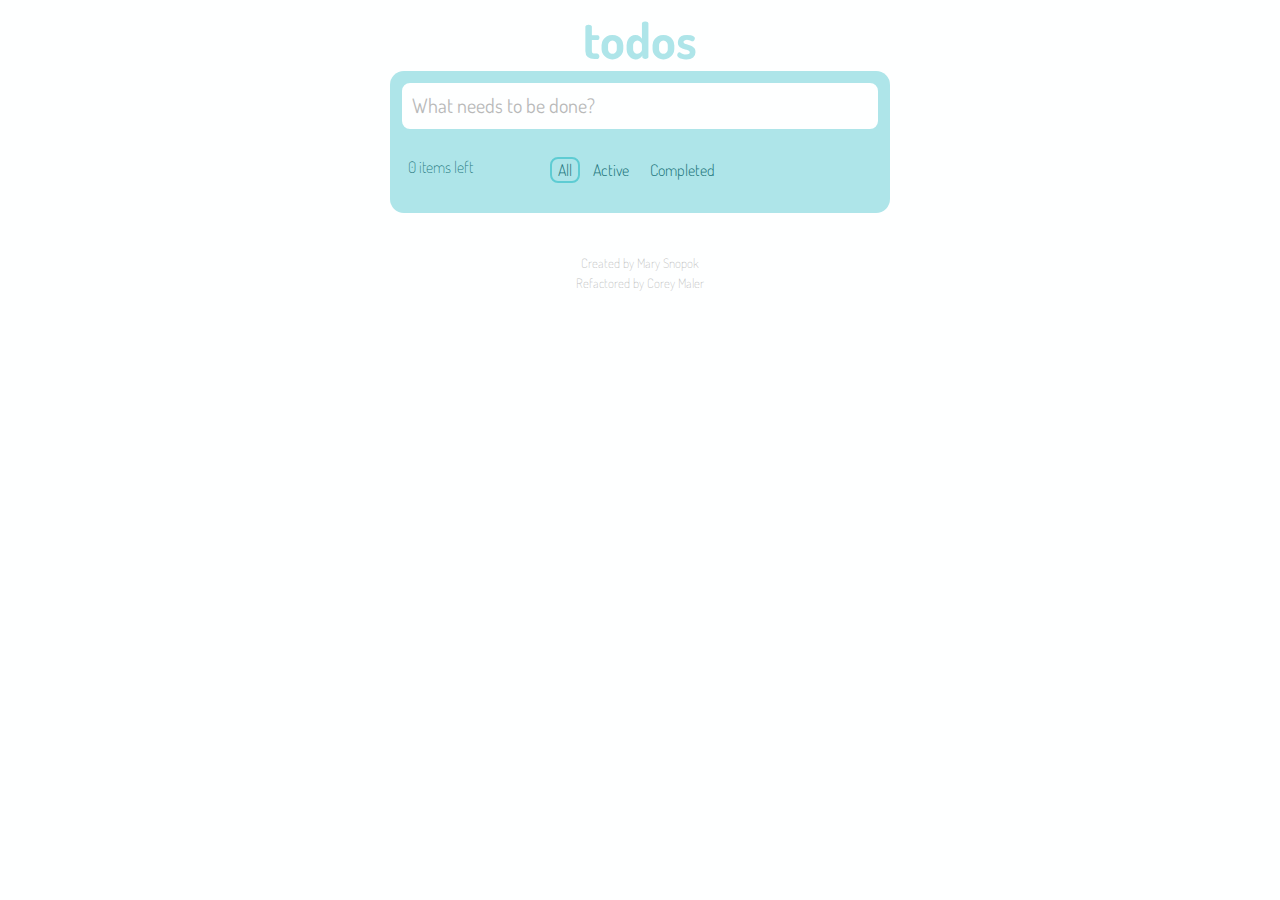
==== code/index.html @ 6de1dd35 "refactoring" ====
<!DOCTYPE html>
<html lang="en">

<head>
    <meta charset="UTF-8">
    <meta http-equiv="X-UA-Compatible" content="IE=edge">
    <meta name="viewport" content="width=device-width, initial-scale=1.0">
    <title>Todos</title>
    <link rel="stylesheet" href="styles.css">
    <link href="https://fonts.googleapis.com/css2?family=Dosis:wght@200;300;400;500;600;700;800&display=swap"
        rel="stylesheet">
</head>

<body>

    <header>
        <h1>todos</h1>
    </header>
    <main>
        <div class="container">
            <form autocomplete="off" id="todoForm"><input class="add-todo" type="text" name="task"
                    placeholder="What needs to be done?">
            </form>
            <section>
                <ul id="taskContainer">
                    <li class="todo checked">
                        <label class="switch">
                            <input class="tick" type="checkbox">
                            <span class="custom-checkbox"></span>
                        </label>
                        <div class="todo-text">
                        </div>
                        <button id="delete" class="delete">
                            <svg class="icon" role="img" xmlns="http://www.w3.org/2000/svg" viewBox="0 0 352 512">
                                <path class="path"
                                    d="M242.72 256l100.07-100.07c12.28-12.28 12.28-32.19 0-44.48l-22.24-22.24c-12.28-12.28-32.19-12.28-44.48 0L176 189.28 75.93 89.21c-12.28-12.28-32.19-12.28-44.48 0L9.21 111.45c-12.28 12.28-12.28 32.19 0 44.48L109.28 256 9.21 356.07c-12.28 12.28-12.28 32.19 0 44.48l22.24 22.24c12.28 12.28 32.2 12.28 44.48 0L176 322.72l100.07 100.07c12.28 12.28 32.2 12.28 44.48 0l22.24-22.24c12.28-12.28 12.28-32.19 0-44.48L242.72 256z">
                                </path>
                            </svg>
                        </button>
                    </li>
                </ul>
            </section>
            <section class="actions">
                <div class="nav-section">
                    <span id="todosCount" class="todos-count">0 items left</span>
                    <div class="nav-section-buttons">
                        <button id="all" class="nav-buttons active">All</button>
                        <button id="active" class="nav-buttons">Active</button>
                        <button id="completed" class="nav-buttons">Completed</button>
                    </div>
                    <button id="cleared" class="cleared">Clear completed</button>
                </div>
            </section>
    </main>
    <footer>
        <p class="reference"> Created by Mary Snopok</p>
        <p class="reference"> Refactored by Corey Maler</p>
    </footer>
    </div>
    <script src="script.js"></script>
</body>

</html>
---- code/styles.css ----
body {
  font-family: "Dosis", sans-serif;
  background-color: rgb(254 255 255);
  text-align: center;
}

main {
  width: 500px;
  margin: auto;
}

h1 {
  color: rgba(94, 204, 211, 0.502);
  font-weight: 700;
  font-size: 50px;
  width: 500px;
  margin: auto;
}

.add-todo {
  border: none;
  width: 100%;
  height: 50px;
  border: 2px solid rgba(94, 204, 211, 0.502);
  box-sizing: border-box;
  border-radius: 10px;
  background-color: rgb(254 255 255);
  caret-color: rgb(33 123 130);
  color: rgb(33 123 130);
  padding-left: 10px;
  font-size: 20px;
}

.add-todo::placeholder {
  font-family: "Dosis", sans-serif;
  font-style: normal;
  font-size: 20px;
  opacity: 0.5;
}

.add-todo:focus {
  outline: none;
  border: 2px solid rgba(94, 204, 211, 1);
  color: rgb(33 123 130);
}

.container {
  background-color: rgba(94, 204, 211, 0.502);
  border-radius: 14px;
  overflow: hidden;
  border: 10px solid rgb(94 204 211 / 0%);
}

.todo {
  display: flex;
  align-items: center;
  border-bottom: 2px solid rgba(94, 204, 211, 0.502);
  padding-bottom: 2px;
  margin-top: 2px;
  padding-left: 4px;
  padding-right: 4px;
}

.checked {
  text-decoration: line-through;
  color: rgb(36 119 125);
}

.switch {
  position: relative;
  cursor: pointer;
  display: block;
  width: 20px;
  height: 20px;
  margin-right: 20px;
}

.switch input {
  position: absolute;
  opacity: 0;
  cursor: pointer;
  height: 0;
  width: 0;
}

.custom-checkbox {
  position: absolute;
  top: 0;
  left: 0;
  width: 20px;
  height: 20px;
  border: 2px solid rgba(94, 204, 211, 0.502);
  border-radius: 100%;
  box-sizing: border-box;
}

.custom-checkbox::after {
  content: "";
  position: absolute;
  display: none;
  left: 5px;
  top: 2px;
  width: 4px;
  height: 8px;
  border: solid rgba(94, 204, 211, 0.8);
  border-width: 0 2px 2px 0;
  transform: rotate(45deg);
}

.switch input:checked ~ .custom-checkbox::after {
  display: block;
}

.switch input:checked ~ .custom-checkbox {
  background-color: rgb(254 255 255);
}

.todo-text {
  flex: 1 1 auto;
  color: rgb(36 119 125);
  font-weight: 400;
  text-align: left;
}

.delete {
  outline: none;
  background: none;
  cursor: pointer;
  border: none;
  display: block;
}

.delete:hover {
  background-color: rgba(94, 204, 211, 0.502);
}

.delete .icon {
  width: 15px;
  margin-top: 2px;
}

.delete .icon .path {
  fill: rgba(94, 204, 211, 1);
}

.delete:hover .icon .path {
  fill: #fff;
}

.remove {
  width: 24px;
  height: 24px;
  align-items: center;
  margin-top: 15%;
  margin-bottom: 5%;
}

ul,
li {
  padding: 0;
}

.actions {
  padding-top: 10px;
  padding-bottom: 20px;
  padding-right: 4px;
  padding-left: 4px;
}

.nav-section {
  text-align: center;
  display: flex;
  flex-direction: row;
  justify-content: space-between;
  padding: 0 4px;
}

.todos-count {
  font-family: "Dosis", sans-serif;
  font-weight: 200;
  color: rgb(36 119 125);
  font-size: 16px;
}

.nav-section-buttons {
  margin-left: 33px;
}

.nav-buttons {
  font-family: "Dosis", sans-serif;
  font-weight: 300;
  color: rgb(36 119 125);
  font-size: 16px;
  flex-direction: row;
  margin-left: 2px;
  border: none;
  background: none;
  cursor: pointer;
  border: 2px solid transparent;
  border-radius: 8px;
}

.nav-buttons:first-child {
  margin-left: 0;
}

.nav-buttons:hover {
  border: 2px solid rgba(94, 204, 211, 1);
  background: rgb(254 255 255);
}

.active {
  border: 2px solid rgba(94, 204, 211, 1);
}

.cleared {
  font-family: "Dosis", sans-serif;
  font-weight: 200;
  color: rgb(36 119 125);
  border: none;
  font-size: 16px;
  cursor: pointer;
  background: none;
}

.cleared:hover {
  text-decoration: underline;
}

footer {
  padding-top: 40px;
  width: 500px;
  margin: auto;
}

.reference {
  font-size: small;
  font-weight: 100;
  margin: 0;
  padding-top: 0;
  line-height: 20px;
  color: #c1bfbf;
}
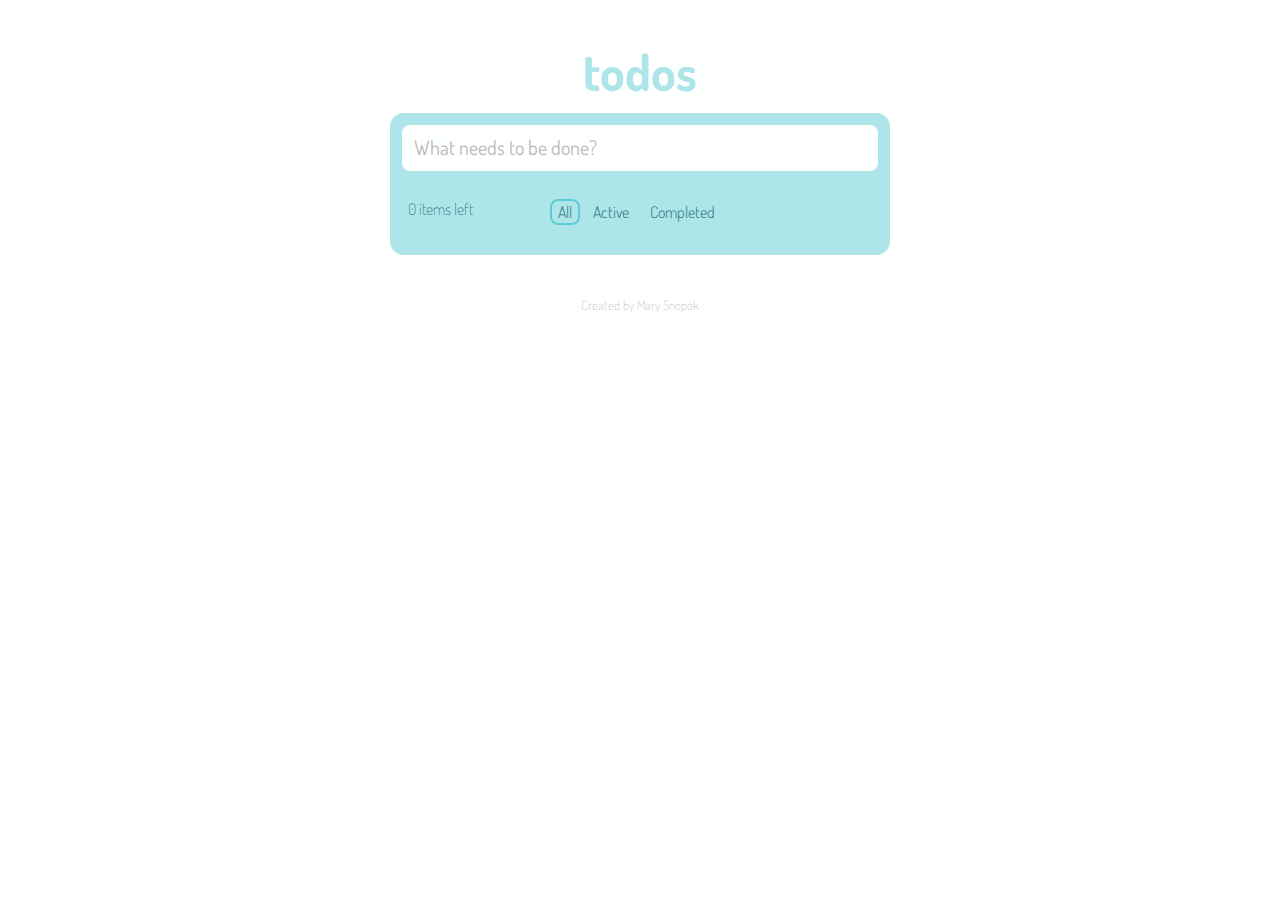
==== commit 3018d77e: "Add padding to the input" ====
--- a/code/index.html
+++ b/code/index.html
@@ -54,7 +54,6 @@
     </main>
     <footer>
         <p class="reference"> Created by Mary Snopok</p>
-        <p class="reference"> Refactored by Corey Maler</p>
     </footer>
     </div>
     <script src="script.js"></script>
--- a/code/styles.css
+++ b/code/styles.css
@@ -4,17 +4,22 @@
   text-align: center;
 }
 
+header {
+  margin-top: 40px;
+}
+
 main {
-  width: 500px;
   margin: auto;
+  margin-top: 10px;
+  max-width: 500px;
 }
 
 h1 {
   color: rgba(94, 204, 211, 0.502);
   font-weight: 700;
   font-size: 50px;
-  width: 500px;
   margin: auto;
+  max-width: 500px;
 }
 
 .add-todo {
@@ -27,7 +32,8 @@
   background-color: rgb(254 255 255);
   caret-color: rgb(33 123 130);
   color: rgb(33 123 130);
-  padding-left: 10px;
+  padding-left: 12px;
+  padding-right: 12px;
   font-size: 20px;
 }
 
@@ -221,6 +227,7 @@
   font-size: 16px;
   cursor: pointer;
   background: none;
+  align-self: flex-start;
 }
 
 .cleared:hover {
@@ -229,7 +236,7 @@
 
 footer {
   padding-top: 40px;
-  width: 500px;
+  max-width: 500px;
   margin: auto;
 }
 
@@ -241,3 +248,11 @@
   line-height: 20px;
   color: #c1bfbf;
 }
+
+/* Portrait and Landscape */
+@media (max-device-width: 480px) {
+  .nav-section-buttons {
+    display: flex;
+    flex-direction: column;
+  }
+}
